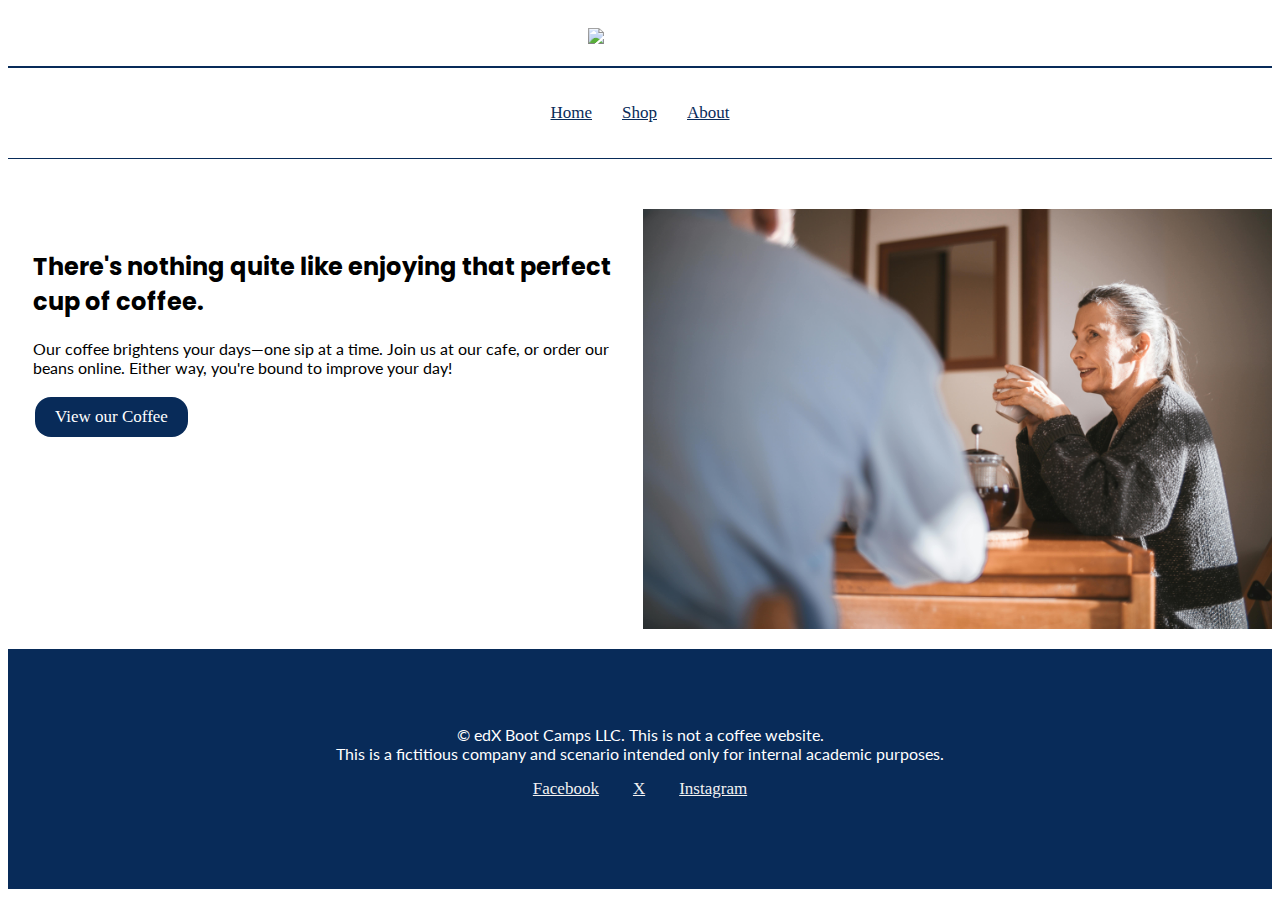
==== index.html @ 188c4f85 "Initial Commit" ====
<!DOCTYPE html>
<html lang="en">

<!-- Google Fonts Used -->
  
<head>

    <title>Index</title>
  
    <link rel="stylesheet" href="styles.css">

    <link rel="preconnect" href="https://fonts.googleapis.com">
    <link rel="preconnect" href="https://fonts.gstatic.com" crossorigin>
    <link href="https://fonts.googleapis.com/css2?family=Lato&family=Open+Sans:ital,wght@0,300..800;1,300..800&family=Poppins:wght@700&display=swap" rel="stylesheet">
  
</head>
  


<body>
  
<header>

<!-- LOGO -->  
  
<div class="logo-container"> 
  <img src="https://assets.codepen.io/6306176/gulp-logo-dark.png" alt="gulproastlogo" width="400">
</div>

<!-- Navigation -->  
  
<nav>
  <div class = "main-nav"> 
      <div class="nav-links">
        <a href = "index.html">Home</a>
        <a href = "products.html">Shop</a>
        <a href = "about.html">About</a>
      </div>
  </div>
</nav>
  
</header> 
  
<!-- Hero Spot -->    

<div class = "two-up">

    <!-- Copy block -->
      <div class = "main-paragraph">
          <h2 class="poppins-bold">There's nothing quite like enjoying that perfect cup of coffee.</h2>
            <p class="lato-regular">Our coffee brightens your days—one sip at a time.
              Join us at our cafe, or order our beans online. Either way, you're bound to improve your day!
            </p>

                <!-- CTA -->
                <a href= "products.html">
                <div class = "button">View our Coffee</div>
                </a>
        </div>

    <!-- Image block -->

    <div class="image-container">

        <picture>
          <!-- Image for mobile (up to 599px) -->
          <source srcset="./images/gulp-couple-talking.jpg" media="(max-width: 599px)">
          <!-- Image for tablet (600px to 1023px) -->
          <source srcset="./images/gulp-coffee-closeup.jpg" media="(min-width: 600px) and (max-width: 1023px)">
          <!-- Image for desktop (1024px and up) -->
          <source srcset="./images/gulp-couple-talking.jpg" media="(min-width: 1024px)">
          <!-- Fallback image (required) -->
          <img src="./images/gulp-couple-talking.jpg" alt="couple-talking">
        </picture>

    </div>

</div>
  
<!-- Footer -->  

<footer>

    <div class="foot-container">
        <div> 
         <p class="lato-regular">© edX Boot Camps LLC. This is not a coffee website. <br> This is a fictitious company and scenario intended only for internal academic purposes.</p>
         <a href = "https://www.facebook.com">Facebook</a>
         <a href = "https://www.x.com">X</a>
         <a href = "https://www.instagram.com">Instagram</a>
        </div>
      </div>
      
</footer>
        
</body>
    
      
</html>
---- styles.css ----
/* Default font idenifier */

* {
  font-family: "lato-regular";
}

* {
  box-sizing: border-box;
}

/* Color codes for Nav links */

nav a:link {color: #082B59;}
nav a:visited {color: #082B59;}
nav a:hover {color: #D98555;}
nav a:active {color: #F2F2F2;}
nav a {padding: 15px;}
nav a {font-size: 17px;}

/* Google Fonts */

.poppins-bold {
  font-family: "Poppins", serif;
  font-weight: 700;
  font-style: normal;
}

.lato-regular {
  font-family: "Lato", serif;
  font-weight: 400;
  font-style: normal;
}

.open-sans {
  font-family: "OpenSans", serif;
  font-style: normal;
}

/* HEADER */

.logo-container {
  position: relative;
  text-align: center;
  color: white; 
  padding-bottom: 20px;
  padding-top: 20px;
}

.main-nav {
  border-top: 2px solid #082B59;
  border-bottom: 1px solid #082B59;
  padding: 20px;
}

.nav-links {
  display: flex;
  justify-content: center;
}

/* HERO */

.two-up {
 margin-top: 50px;
 display: grid;
 grid-template-columns: 1fr 1fr;
 grid-gap: 5px;
}

.main-paragraph {
  position: relative;
  color: black;  
  margin-top: 20px;
  margin-bottom: 20px;
  margin-right: 25px;
  margin-left: 25px;
  font-size: 16px;
}

.special-link {
  color: #D98555;
}

.button {
  background-color: #082B59;
  border: none;
  color: white;
  padding: 10px 20px;
  text-align: center;
  text-decoration: none;
  display: inline-block;
  margin: 4px 2px;
  cursor: pointer;
  border-radius: 16px;
  font-size: 17px;
}

.image-container {
  position: relative;
  display: inline-block;
}

.image-container img {
  display: block;
  width: 100%;
  height: auto;
}

.centered-caption {
  position: absolute;
  top: 5px;
  left: 50%;
  transform: translateX(-50%);
  text-align: center;
  padding: 10px;
  border-radius: 5px;
  max-width: 80%;
}

.centered-caption p {
  margin: 0;
  font-family: 'Lato', sans-serif;
  font-size: 10pt;
  color: white;
}

.product-card {
  width: 400px;
  border: 1px solid #989898; /* Grey border */
  padding: 20px; /* Padding all around */
  box-sizing: border-box; /* Ensures padding and border are included in the width */
  border-radius: 16px;
  margin: 1%;
}

.product-info {
  padding-left: 15px;
  padding-right: 15px;
}

.product-wall {
  padding: 20px;
  display: flex;
  flex-direction: row;
  justify-content: center;
}


/* FOOTER */

.foot-container {
  margin-top: 20px;
  position: relative;
  text-align: center;
  color: white;
  background-color: #082B59;
  padding-top: 60px;
  padding-bottom: 90px;
}


/* Color codes for Footer Links */

footer a:link {color: #F2F2F2;}
footer a:visited {color: #F2F2F2;}
footer a:hover {color: #D98555;}
footer a:active {color: #F2F2F2;}
footer a {padding: 15px;}
footer a {font-size: 17px;}


/* Small screens (414px to 599px) */
@media only screen and (max-width: 599px) {
  .product-wall {
    flex-direction: column;
    align-items: center;
  }
  
}


@media only screen and (max-width: 599px) {
  .two-up {
    margin-top: 20px;
    display: grid;
    grid-template-columns: 1fr;
    grid-gap: 5px;
  }
}

/* Medium screens (600px to 1023px) */

@media only screen and (min-width: 600px) and (max-width: 1023px) {
  .image-container {
    width: 300px;
  }
}



/* Large screens (1024px and up) */
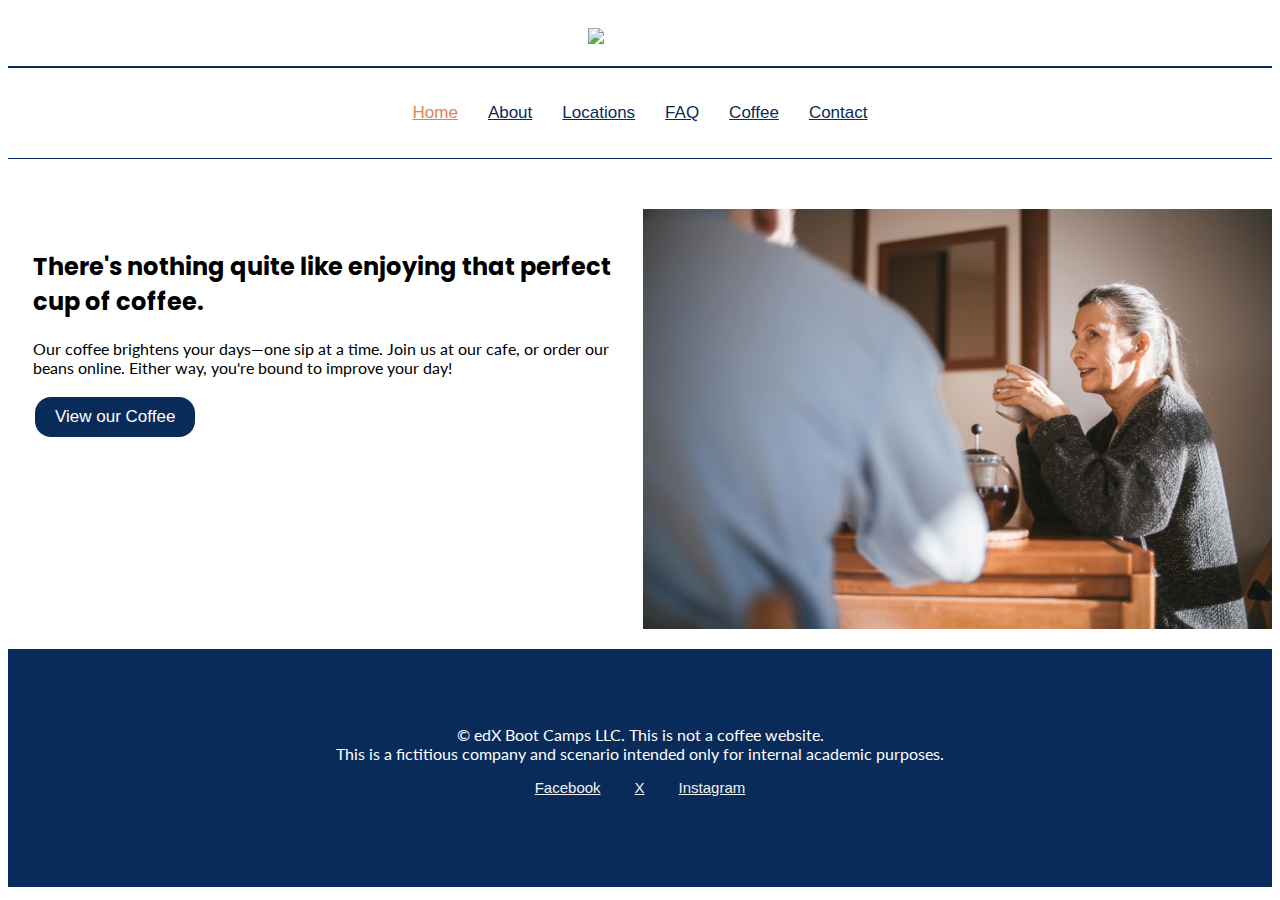
==== commit a029e395: "March8_Updates" ====
--- a/index.html
+++ b/index.html
@@ -32,9 +32,12 @@
 <nav>
   <div class = "main-nav"> 
       <div class="nav-links">
-        <a href = "index.html">Home</a>
-        <a href = "products.html">Shop</a>
+        <a href = "index.html" class="active">Home</a>
         <a href = "about.html">About</a>
+        <a href = "https://uxuicurriculum.wixsite.com/gulproast">Locations</a>
+        <a href = "https://uxuicurriculum.wixsite.com/gulproast">FAQ</a>
+        <a href = "products.html">Coffee</a>
+        <a href = "https://uxuicurriculum.wixsite.com/gulproast">Contact</a>
       </div>
   </div>
 </nav>
--- a/styles.css
+++ b/styles.css
@@ -14,8 +14,15 @@
 nav a:visited {color: #082B59;}
 nav a:hover {color: #D98555;}
 nav a:active {color: #F2F2F2;}
-nav a {padding: 15px;}
-nav a {font-size: 17px;}
+nav a {
+  padding: 15px;
+  font-size: 17px;
+  font-family: 'lato-regular', sans-serif;
+}
+
+nav a.active {
+  color: #D98555;
+}
 
 /* Google Fonts */
 
@@ -29,6 +36,14 @@
   font-family: "Lato", serif;
   font-weight: 400;
   font-style: normal;
+  font-size: 16px;
+}
+
+.lato-small {
+  font-family: "Lato", serif;
+  font-weight: 400;
+  font-style: normal;
+  font-size: 12px;
 }
 
 .open-sans {
@@ -78,6 +93,7 @@
 
 .special-link {
   color: #D98555;
+  font-family: 'lato-regular', sans-serif;
 }
 
 .button {
@@ -92,6 +108,7 @@
   cursor: pointer;
   border-radius: 16px;
   font-size: 17px;
+  font-family: 'lato-regular', sans-serif;
 }
 
 .image-container {
@@ -164,8 +181,11 @@
 footer a:visited {color: #F2F2F2;}
 footer a:hover {color: #D98555;}
 footer a:active {color: #F2F2F2;}
-footer a {padding: 15px;}
-footer a {font-size: 17px;}
+footer a {
+  padding: 15px;
+  font-size: 15px;
+  font-family: 'lato-regular', sans-serif;
+}
 
 
 /* Small screens (414px to 599px) */
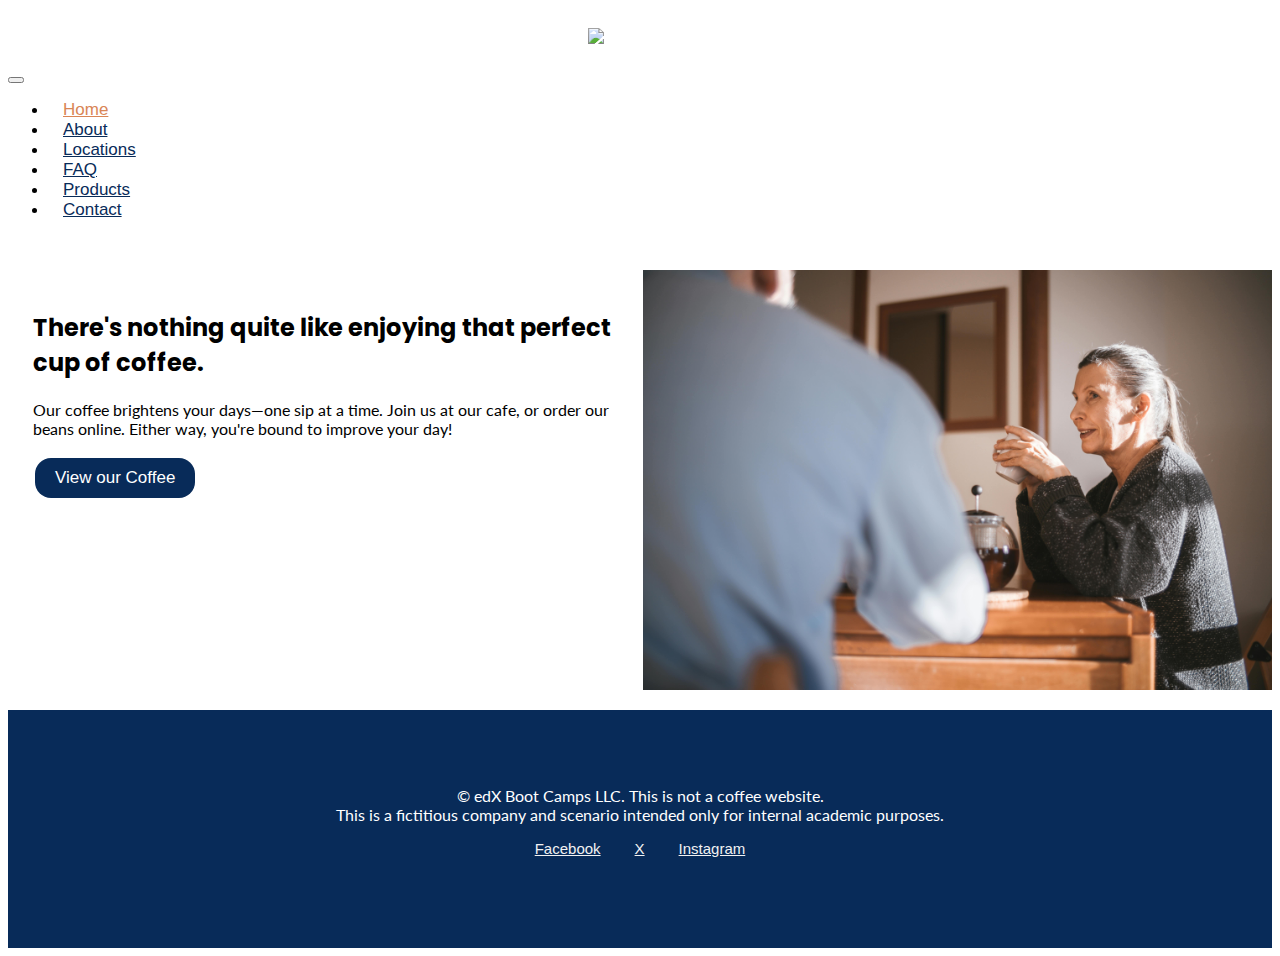
==== commit ef125435: "Last updates" ====
--- a/index.html
+++ b/index.html
@@ -6,6 +6,8 @@
 <head>
 
     <title>Index</title>
+
+    <link href="https://cdn.jsdelivr.net/npm/bootstrap@5.1.3/dist/css/bootstrap.min.css" rel="stylesheet" integrity="sha384-1BmE4kWBq78iYhFldvKuhfTAU6auU8tT94WrHftjDbrCEXSU1oBoqyl2QvZ6jIW3" crossorigin="anonymous">
   
     <link rel="stylesheet" href="styles.css">
 
@@ -29,16 +31,58 @@
 
 <!-- Navigation -->  
   
+<!-- 
 <nav>
   <div class = "main-nav"> 
       <div class="nav-links">
-        <a href = "index.html" class="active">Home</a>
+        <a href = "index.html">Home</a>
         <a href = "about.html">About</a>
         <a href = "https://uxuicurriculum.wixsite.com/gulproast">Locations</a>
         <a href = "https://uxuicurriculum.wixsite.com/gulproast">FAQ</a>
         <a href = "products.html">Coffee</a>
-        <a href = "https://uxuicurriculum.wixsite.com/gulproast">Contact</a>
+        <a href = "https://uxuicurriculum.wixsite.com/gulproast.html">Contact</a>
       </div>
+  </div>
+</nav>
+-->  
+  
+<nav class="navbar navbar-expand-lg navbar-light bg-light">
+
+  <div class="container-fluid">
+
+    <button class="navbar-toggler" type="button" data-bs-toggle="collapse" data-bs-target="#navbarSupportedContent" aria-controls="navbarSupportedContent" aria-expanded="false" aria-label="Toggle navigation">
+      <span class="navbar-toggler-icon"></span>
+    </button>
+    
+    <div class="collapse navbar-collapse" id="navbarSupportedContent">
+          <ul class="navbar-nav me-auto mb-2 mb-lg-0">
+
+              <li class="nav-item">
+                  <a class="nav-link active" href="index.html">Home</a>
+              </li>
+
+              <li class="nav-item">
+                  <a class="nav-link" href="about.html">About</a>
+              </li>
+
+              <li class="nav-item">
+                  <a class="nav-link" href="https://uxuicurriculum.wixsite.com/gulproast">Locations</a>
+              </li>
+
+              <li class="nav-item">
+                  <a class="nav-link" href="https://uxuicurriculum.wixsite.com/gulproast">FAQ</a>
+              </li>
+
+              <li class="nav-item">
+                  <a class="nav-link" aria-current="page" href="products.html">Products</a>
+              </li>
+
+              <li class="nav-item">
+                  <a class="nav-link" href="https://uxuicurriculum.wixsite.com/gulproast">Contact</a>
+              </li>
+
+          </ul>
+    </div>
   </div>
 </nav>
   
@@ -94,6 +138,8 @@
       </div>
       
 </footer>
+
+<script src="https://cdn.jsdelivr.net/npm/bootstrap@5.1.3/dist/js/bootstrap.bundle.min.js" integrity="sha384-ka7Sk0Gln4gmtz2MlQnikT1wXgYsOg+OMhuP+IlRH9sENBO0LRn5q+8nbTov4+1p" crossorigin="anonymous"></script>
         
 </body>
     
--- a/styles.css
+++ b/styles.css
@@ -1,4 +1,8 @@
 /* Default font idenifier */
+strong {
+  font-family: "lato-regular", sans-serif;
+  font-weight: bold; /* Optional, to ensure boldness */
+}
 
 * {
   font-family: "lato-regular";
@@ -17,7 +21,7 @@
 nav a {
   padding: 15px;
   font-size: 17px;
-  font-family: 'lato-regular', sans-serif;
+  font-family: "lato-regular", sans-serif;
 }
 
 nav a.active {
@@ -160,6 +164,30 @@
   flex-direction: row;
   justify-content: center;
 }
+
+.BootstrapAdjustment {
+  margin: 1%;
+  border: 1px solid #989898;
+  padding: 20px;
+  border-radius: 16px;
+}
+
+#dropdownMenuButton1 {
+  background-color: #082B59;
+  border: none;
+  color: white;
+  padding: 10px 20px;
+  text-align: center;
+  text-decoration: none;
+  display: inline-block;
+  margin: 4px 2px;
+  cursor: pointer;
+  border-radius: 16px;
+  font-size: 17px;
+  font-family: 'lato-regular', sans-serif;
+}
+
+body a:hover {color: #F2F2F2;}
 
 
 /* FOOTER */
